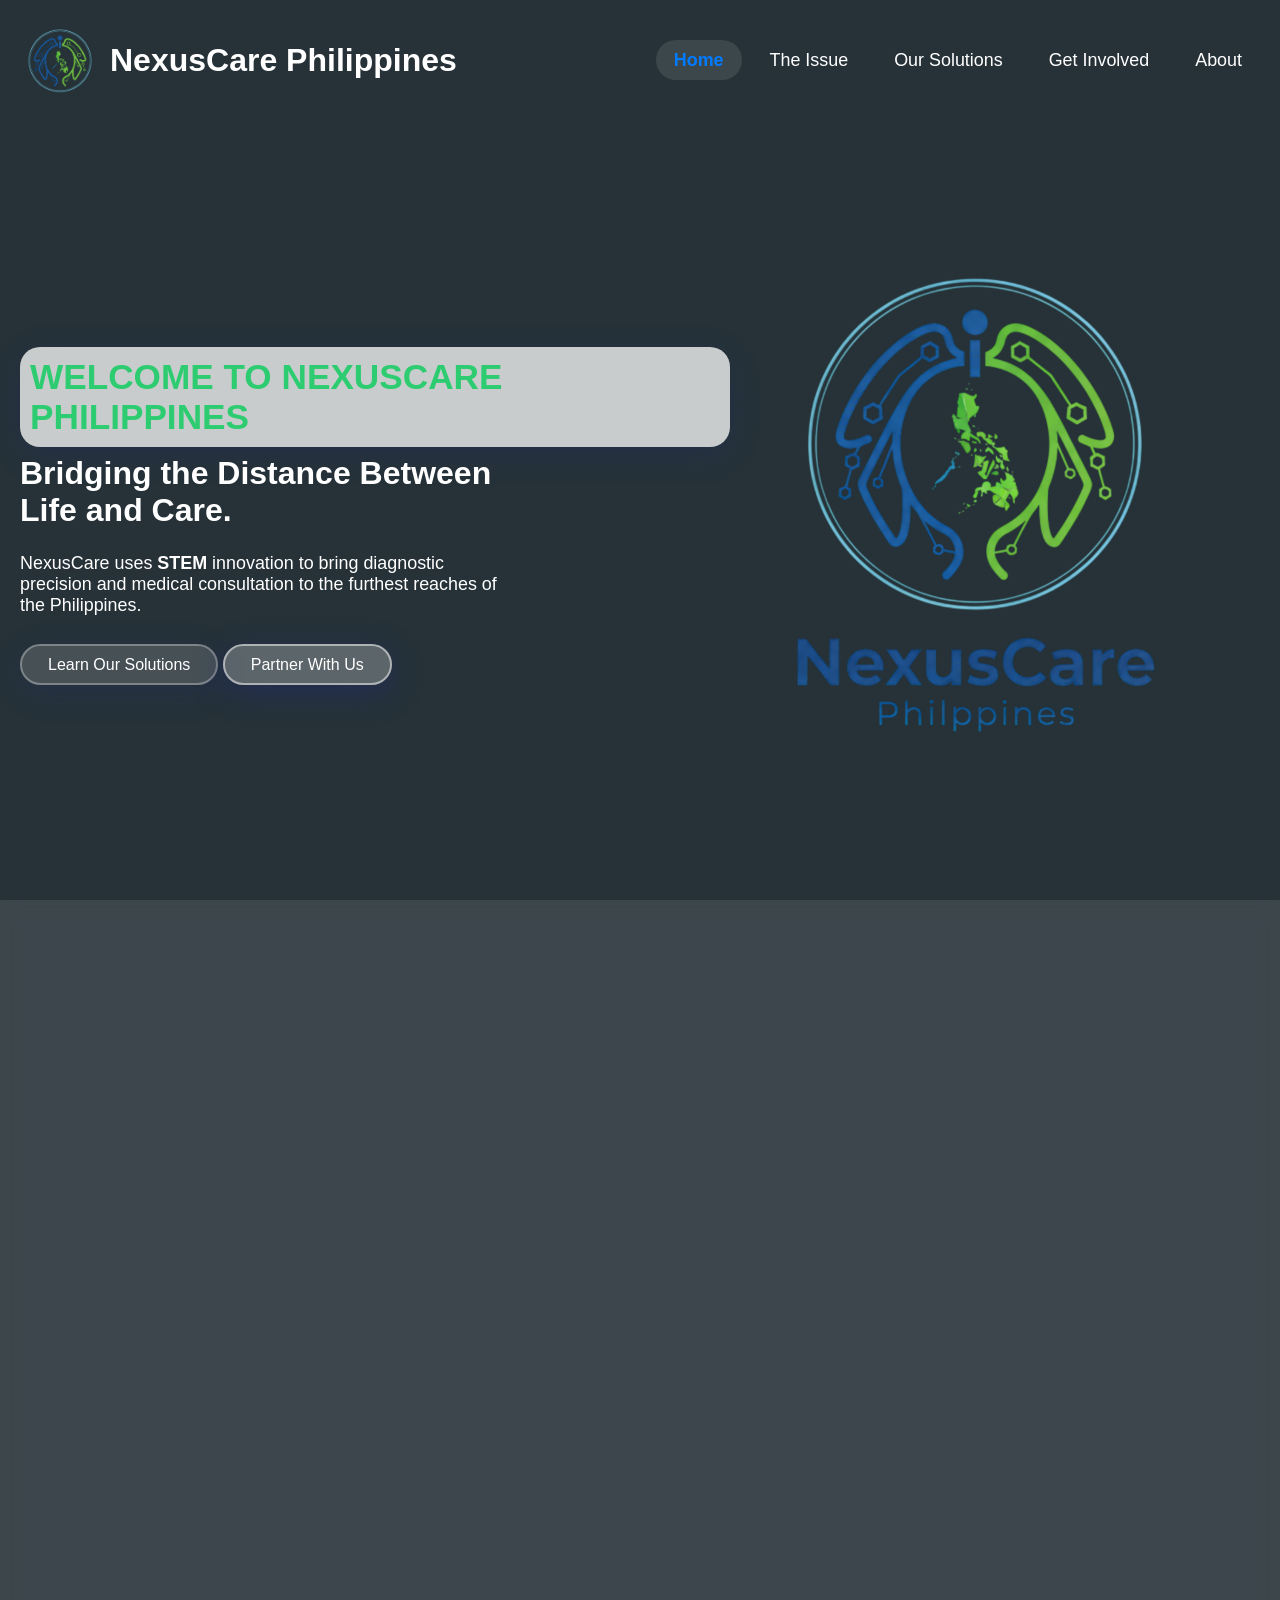
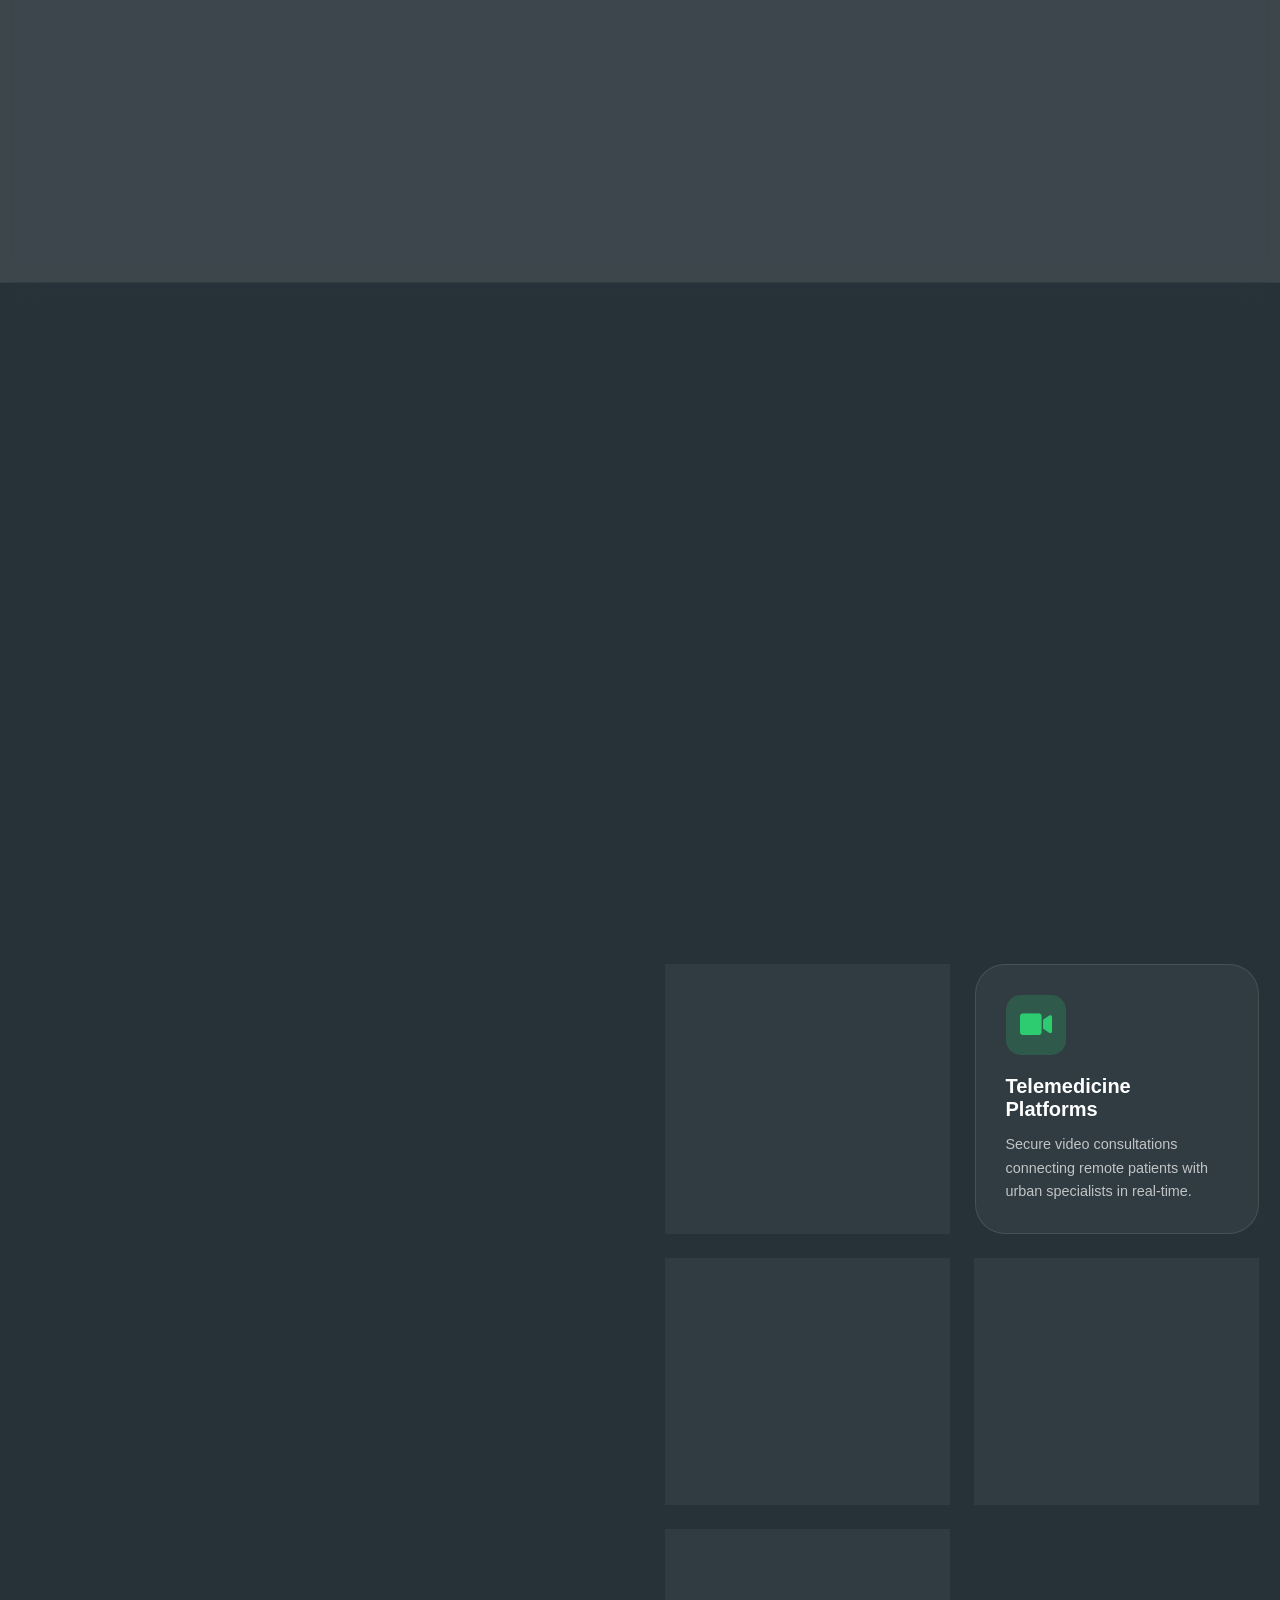
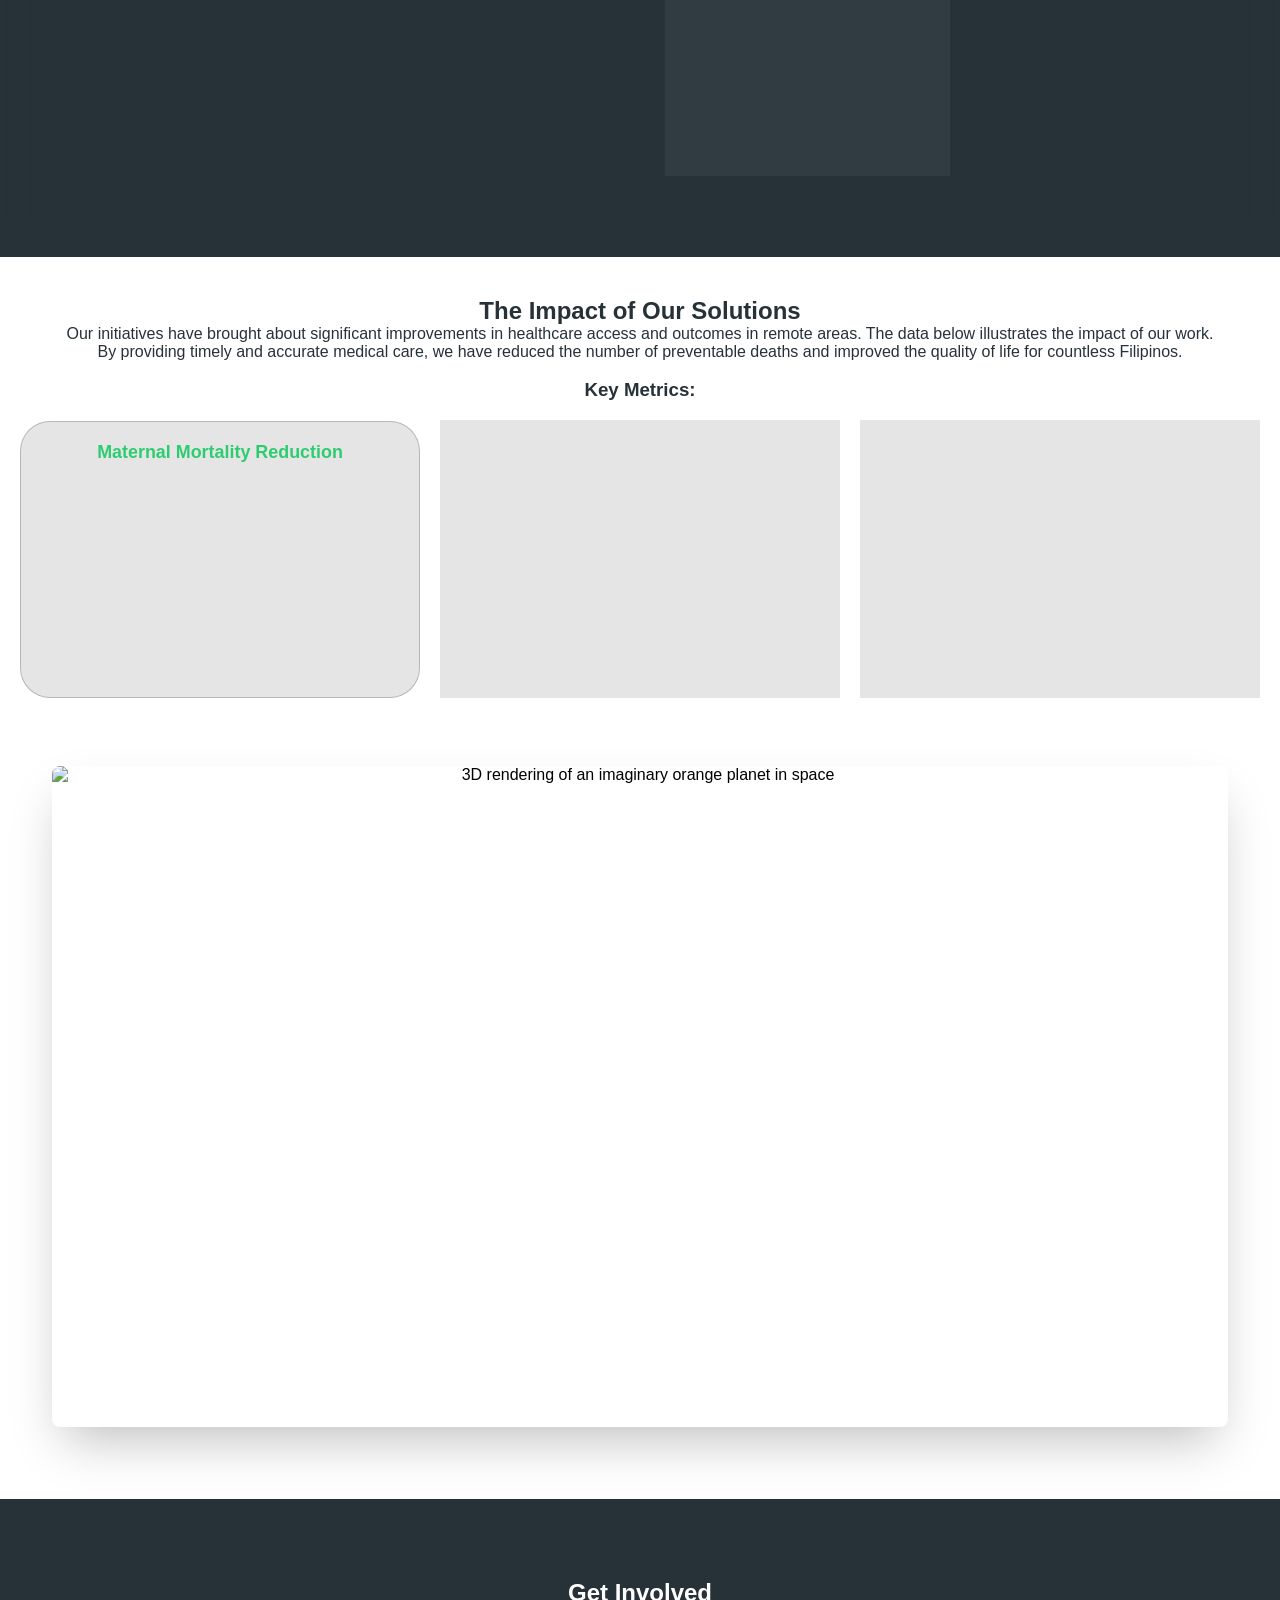
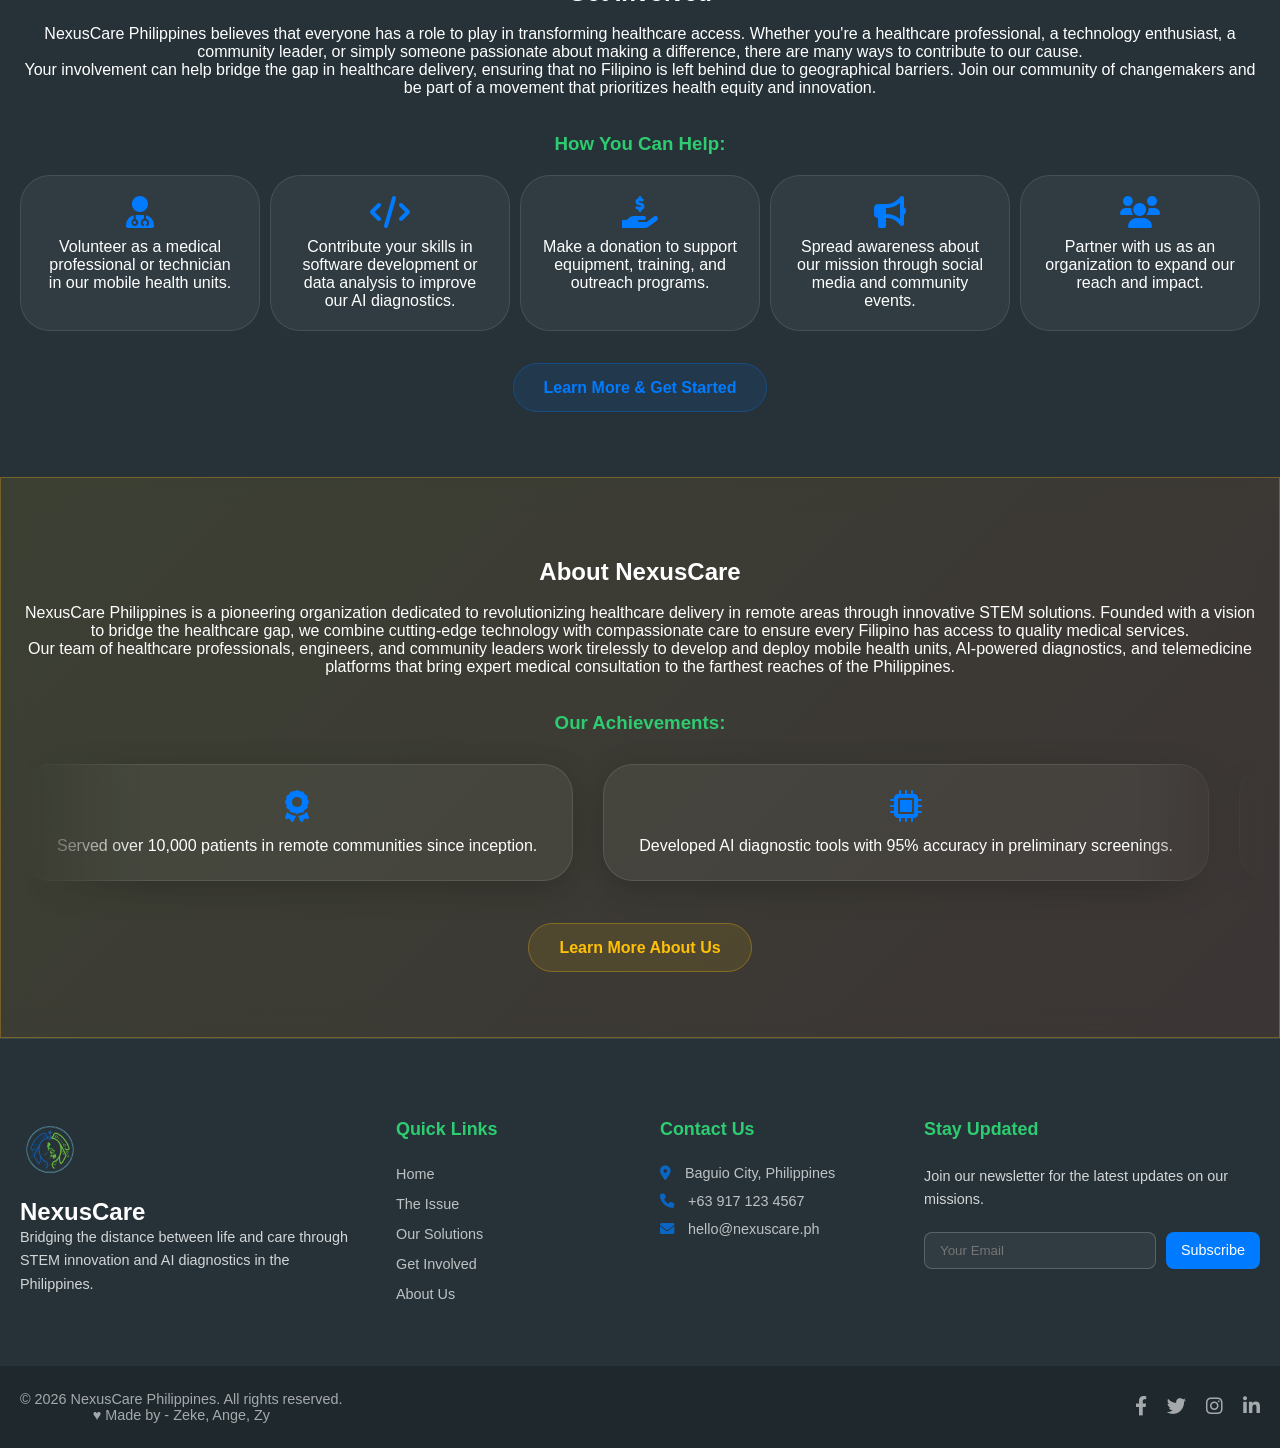
==== index.html @ c9cb6c97 "Initial commit with LFS for NexusCare" ====
<!DOCTYPE html>
<html>
    <head>
        <meta name="viewport" content="width=device-width, initial-scale=1.0">
        <title>NexusCare Philippines</title>
        <link rel="stylesheet" href="https://cdnjs.cloudflare.com/ajax/libs/font-awesome/6.0.0/css/all.min.css">
        <link rel="stylesheet" href="style.css">
        <link rel="shortcut icon" href="images/Logo Transparent.png" type="image/x-icon">
        <script src="https://cdn.jsdelivr.net/npm/chart.js"></script>
    </head>

    <body>
    <header>
        <nav class="navbar section-content">
            <a href="#" class="nav-logo">
                <img src="images/No Text Transparent.png" alt="NexusCare Logo" class="logo-img">
                <h2 class="logo-text">NexusCare Philippines</h2>
            </a>
            <ul class="nav-menu">
                <button id="menu-close-button" class="fas fa-times"></button>
                <li class="nav-item">
                    <a href="#" class="nav-link">Home</a>
                </li>
                <li class="nav-item">
                    <a href="#the-issue" class="nav-link">The Issue</a>
                </li>
                <li class="nav-item">
                    <a href="#our-solutions" class="nav-link">Our Solutions</a>
                </li>
                <li class="nav-item">
                    <a href="#get-involved" class="nav-link">Get Involved</a>
                </li>
                <li class="nav-item">
                    <a href="#about" class="nav-link">About</a>
                </li>
            </ul>
            <button id="menu-open-button" class="fas fa-bars"></button>
       </nav>
    </header>

    <main>
        <section class="hero-section">
            <!-- hero background video -->
            <video class="hero-video" autoplay muted loop playsinline>
                <source src="videos/Hero Video.mp4" type="video/mp4">
                <!-- fallback text -->
                Your browser does not support the video tag.
            </video>

            <div class="section-content">
                <div class="hero-details">
                    <h2 class="title">WELCOME TO NEXUSCARE PHILIPPINES</h2>
                    <h3 class="subtitle">Bridging the Distance Between Life and Care.</h3>
                    <p class="description">NexusCare uses <strong>STEM</strong> innovation to bring diagnostic precision and medical consultation to the furthest reaches of the Philippines.</p>

                    <div class="buttons">
                        <a href="#our-solutions" class="button learn-our-process">Learn Our Solutions</a>
                        <a href="#get-involved" class="button partner-with-us">Partner With Us</a>
                    </div>
                </div>
                <div class="hero-image-wrapper">
                    <img src="images/Logo Transparent.png" alt="Hero Image" class="hero-image">
            </div>
        </section>

<section id="the-issue" class="issue-section">
            <div class="section-content">
                <div class="issue-details">
                    <h2 class="section-title" id="the-issue">The Issue</h2>
                    <p class="section-description">
                        In the remote areas of the Philippines, access to quality healthcare remains a significant challenge. 
                        Millions of Filipinos in rural communities face barriers such as geographical isolation, limited medical infrastructure, 
                        and a shortage of healthcare professionals. This results in delayed diagnoses, untreated conditions, and preventable health crises.
                    </p>
                    <p class="section-description">
                        Traditional healthcare systems struggle to reach these underserved populations, leading to disparities in health outcomes 
                        and increased economic burdens on families. NexusCare Philippines is committed to bridging this gap through innovative 
                        STEM-driven solutions that bring diagnostic precision and medical consultation directly to those who need it most.
                    </p>
                    <p class="section-description">
                        By leveraging technology and fostering partnerships, we aim to create a more equitable healthcare landscape where every Filipino, 
                        regardless of their location, has access to the care they deserve. Join us in our mission to transform healthcare access in the Philippines.
                    </p>
                    <h3 class="primary-header">Key Statistics and Facts:</h3>
                    <br>
                    <ul class="styled-list">
                        <li>Approximately 50% of the Philippine population lives in rural areas, where healthcare facilities are scarce.</li>
                        <li>The Philippines has a doctor-to-population ratio of about 1:20,000 in rural regions, far below the World Health Organization's recommended 1:1,000.</li>
                        <li>Maternal mortality rate in remote areas is 2-3 times higher than in urban centers, with over 2,600 maternal deaths annually.</li>
                        <li>Only 40% of Filipinos in rural areas have access to basic health services, leading to higher rates of untreated diseases like tuberculosis and diabetes.</li>
                        <li>Economic impact: Healthcare-related expenses account for up to 10% of household income in low-income rural families.</li>
                    </ul>
                </div>
                <div class="issue-visual">
                    <img src="https://newsinfo.inquirer.net/files/2019/07/22medical-mission.jpg" alt="Healthcare Access Issue Illustration" class="issue-image">
                </div>
            </div>
        </section>

        <section id="our-solutions" class="solutions-section">
            <div class="section-content">
                <div class="solutions-details">
                    <h2 class="section-title">Our Solutions</h2>
                    <p class="section-description">
                        NexusCare Philippines leverages cutting-edge STEM technologies to deliver innovative healthcare solutions tailored to remote communities. 
                        Our approach combines artificial intelligence, telemedicine, and portable diagnostic tools to overcome geographical barriers and provide timely medical care.
                    </p>
                    <p class="section-description">
                        Through partnerships with local governments and healthcare providers, we deploy mobile health units equipped with advanced diagnostic equipment, 
                        enabling real-time consultations and treatments. Our AI-powered platforms analyze health data to predict and prevent diseases, ensuring proactive care.
                    </p>
                    <p class="section-description">
                        We are committed to training local healthcare workers and integrating sustainable technologies that empower communities to manage their health independently. 
                        Join us in revolutionizing healthcare delivery in the Philippines.
                    </p>
                    <br>
                    <h3 class="primary-header">Key Features:</h3>
                    <div class="solutions-grid">
                        <div class="solution-card">
                            <div class="icon-wrapper"><i class="fas fa-brain"></i></div>
                            <h4>AI-Driven Diagnostics</h4>
                            <p>Instant analysis of symptoms and medical images for accurate, data-backed diagnoses.</p>
                        </div>
                    
                        <div class="solution-card">
                            <div class="icon-wrapper"><i class="fas fa-video"></i></div>
                            <h4>Telemedicine Platforms</h4>
                            <p>Secure video consultations connecting remote patients with urban specialists in real-time.</p>
                        </div>
                    
                        <div class="solution-card">
                            <div class="icon-wrapper"><i class="fas fa-ambulance"></i></div>
                            <h4>Mobile Health Units</h4>
                            <p>Vans equipped with advanced tech providing on-site screenings in underserved regions.</p>
                        </div>
                    
                        <div class="solution-card">
                            <div class="icon-wrapper"><i class="fas fa-chart-line"></i></div>
                            <h4>Data Analytics</h4>
                            <p>Predictive tools used to monitor local health trends and allocate resources efficiently.</p>
                        </div>
                    
                        <div class="solution-card">
                            <div class="icon-wrapper"><i class="fas fa-users"></i></div>
                            <h4>Community Training</h4>
                            <p>Empowering local workers with the skills to manage healthcare technology independently.</p>
                        </div>
                    </div>
                </div>
                <div class="solutions-visual">
                    <div class="solutions-gallery">
                        <div class="gallery-item main-img">
                            <img src="https://apacmed.org/wp-content/uploads/2020/04/medical_devices-1.jpg" alt="Advanced Medical Tech">
                        </div>
                        <div class="gallery-item secondary-img">
                            <img src="https://www.maya.ph/hubfs/ConsultingOnline.jpg" alt="Mobile Health Unit">
                        </div>
                        <div class="gallery-item tertiary-img">
                            <img src="https://www.medtecheurope.org/wp-content/themes/ak-medtecheurope-2018/assets/img/heading-2-02.jpg" alt="Medical Consultation">
                        </div>
                    </div>
                </div>
            </div>
        </section>

        <section class="graph-ribbon">
            <div class="section-content">
                <div class="graph-details">
                    <h2 class="section-title">The Impact of Our Solutions</h2>
                    <p class="section-description">
                        Our initiatives have brought about significant improvements in healthcare access and outcomes in remote areas. 
                        The data below illustrates the impact of our work.
                    </p>
                    <p class="section-description">
                        By providing timely and accurate medical care, we have reduced the number of preventable deaths and improved the quality of life for countless Filipinos.
                    </p>
                    <br>
                    <h3 class="primary-header">Key Metrics:</h3>
                    <div class="chart-widgets">
                        <div class="chart-widget">
                            <h4>Maternal Mortality Reduction</h4>
                            <canvas id="mortalityChart" width="200" height="200"></canvas>
                        </div>
                        <div class="chart-widget">
                            <h4>Healthcare Access Improvement</h4>
                            <canvas id="accessChart" width="200" height="200"></canvas>
                        </div>
                        <div class="chart-widget">
                            <h4>Early Detection Increase</h4>
                            <canvas id="detectionChart" width="200" height="200"></canvas>
                        </div>
                    </div>
                </div>
                <br>
                <br>
<section class="container">
	<div class="slider-wrapper">
		<div class="slider">
			<img id="slide-1" src="https://www.unicef.org/philippines/sites/unicef.org.philippines/files/styles/media_large_image/public/01-Mobile%20Health-Limasawa-June%2015%202022-ACDimatatac-2.jpg.webp?itok=BKNCQIyA" alt="3D rendering of an imaginary orange planet in space" />
            <img id="slide-2" src="https://www.nationalnursesunited.org/sites/default/files/nnu/graphics/hero/10950923074_0f8945aa44_z.jpg" alt="3D rendering of an imaginary green planet in space" />
			<img id="slide-3" src="https://media.assettype.com/sunstar%2Fimport%2Fuploads%2Fimages%2F2021%2F04%2F26%2F282504.jpg?w=1024&auto=format%2Ccompress&fit=max" alt="3D rendering of an imaginary blue planet in space" />
		</div>
		<div class="slider-nav">
			<a href="#slide-1"></a>
			<a href="#slide-2"></a>
			<a href="#slide-3"></a>
		</div>
	</div>
</section>
            </div>
        </section>

        <section id="get-involved" class="get-involved-section">
            <div class="section-content">
                <h2 class="section-title" id="get-involved">Get Involved</h2>
                <br>
                <p class="section-description">
                    NexusCare Philippines believes that everyone has a role to play in transforming healthcare access. Whether you're a healthcare professional, 
                    a technology enthusiast, a community leader, or simply someone passionate about making a difference, there are many ways to contribute to our cause.
                </p>
                <p class="section-description">
                    Your involvement can help bridge the gap in healthcare delivery, ensuring that no Filipino is left behind due to geographical barriers. 
                    Join our community of changemakers and be part of a movement that prioritizes health equity and innovation.
                </p>
                <br><br>
                <h3 class="primary-header">How You Can Help:</h3>
                <ul class="styled-list">
                    <li><i class="fas fa-user-md"></i> Volunteer as a medical professional or technician in our mobile health units.</li>
                    <li><i class="fas fa-code"></i> Contribute your skills in software development or data analysis to improve our AI diagnostics.</li>
                    <li><i class="fas fa-hand-holding-usd"></i> Make a donation to support equipment, training, and outreach programs.</li>
                    <li><i class="fas fa-bullhorn"></i> Spread awareness about our mission through social media and community events.</li>
                    <li><i class="fas fa-users"></i> Partner with us as an organization to expand our reach and impact.</li>
                </ul>
                <br>
                <a href="get-involved.html" class="button cta-button" target="_blank">Learn More & Get Started</a>
            </div>
        </section>

        <section id="about" class="about-section">
            <div class="section-content">
                <h2 class="section-title">About NexusCare</h2>
                <br>
                <p class="section-description">
                    NexusCare Philippines is a pioneering organization dedicated to revolutionizing healthcare delivery in remote areas through innovative STEM solutions. 
                    Founded with a vision to bridge the healthcare gap, we combine cutting-edge technology with compassionate care to ensure every Filipino has access to quality medical services.
                </p>
                <p class="section-description">
                    Our team of healthcare professionals, engineers, and community leaders work tirelessly to develop and deploy mobile health units, AI-powered diagnostics, 
                    and telemedicine platforms that bring expert medical consultation to the farthest reaches of the Philippines.
                </p>
                <br>
                <br>
                <h3 class="primary-header">Our Achievements:</h3>
                <div class="achievements-carousel">
                    <ul class="styled-list">
                        <li><i class="fas fa-award"></i> Served over 10,000 patients in remote communities since inception.</li>
                        <li><i class="fas fa-microchip"></i> Developed AI diagnostic tools with 95% accuracy in preliminary screenings.</li>
                        <li><i class="fas fa-handshake"></i> Partnered with 50+ local governments and healthcare facilities.</li>
                        <li><i class="fas fa-users"></i> Trained 200+ community health workers in technology usage.</li>
                        <li><i class="fas fa-globe"></i> Expanded operations to 15 provinces across the Philippines.</li>
                    </ul>
                </div>
                <br>
                <a href="about.html" class="button about-cta" target="_blank">Learn More About Us</a>
            </div>
        </section>
        <footer class="footer">
    <div class="section-content">
        <div class="footer-container">
            <div class="footer-column brand-col">
                <a href="#" class="nav-logo">
                    <img src="images/No Text Transparent.png" alt="NexusCare Logo" class="logo-img">
                </a>
                <h2 class="logo-text">NexusCare</h2>
                <p class="footer-description">
                    Bridging the distance between life and care through STEM innovation and AI diagnostics in the Philippines.
                </p>
            </div>

            <div class="footer-column">
                <h4 class="footer-title">Quick Links</h4>
                <ul class="footer-links">
                    <li><a href="#">Home</a></li>
                    <li><a href="#the-issue">The Issue</a></li>
                    <li><a href="#our-solutions">Our Solutions</a></li>
                    <li><a href="#get-involved">Get Involved</a></li>
                    <li><a href="#about">About Us</a></li>
                </ul>
            </div>

            <div class="footer-column">
                <h4 class="footer-title">Contact Us</h4>
                <ul class="footer-contact">
                    <li><i class="fas fa-map-marker-alt"></i> Baguio City, Philippines</li>
                    <li><i class="fas fa-phone"></i> +63 917 123 4567</li>
                    <li><i class="fas fa-envelope"></i> hello@nexuscare.ph</li>
                </ul>
            </div>

            <div class="footer-column">
                <h4 class="footer-title">Stay Updated</h4>
                <p class="footer-description">Join our newsletter for the latest updates on our missions.</p>
                <form class="footer-form">
                    <input type="email" placeholder="Your Email" required>
                    <button type="submit" class="button">Subscribe</button>
                </form>
            </div>
        </div>
    </div>

    <div class="sub-footer">
        <div class="section-content sub-footer-content">
            <p>&copy; 2026 NexusCare Philippines. All rights reserved. <br> ♥ Made by - Zeke, Ange, Zy</p>
            <div class="social-links">
                <a href="#"><i class="fab fa-facebook-f"></i></a>
                <a href="#"><i class="fab fa-twitter"></i></a>
                <a href="#"><i class="fab fa-instagram"></i></a>
                <a href="#"><i class="fab fa-linkedin-in"></i></a>
            </div>
        </div>
    </div>
</footer>
    </main>

    <script src="script.js"></script>
    </body>
</html>
---- style.css ----
html {
    scroll-behavior: smooth;
}

*{
    margin: 0;
    padding: 0;
    box-sizing: border-box;
    font-family: 'Poppins', sans-serif;
}

html, body {
    background: var(--dark-color);
    min-height: 100vh;
    scroll-behavior: smooth;
}

@keyframes glassmorphism-gradient {
    0% {
        background-position: 0% 50%;
    }
    50% {
        background-position: 100% 50%;
    }
    100% {
        background-position: 0% 50%;
    }
}

:root {
    --white-color: #fff;
    --dark-color: #263238;
    --primary-color: #007BFF;
    --secondary-color: #2ECC71;
    --light-pink-color: #faf4f5;
    --medium-gray-color: #ccc;

    --font-size-s: 0.9rem;
    --font-size-n: 1rem;
    --font-size-m: 1.12rem;
    --font-size-l: 1.5rem;
    --font-size-xl: 2rem;
    --font-size-xxl: 2.2rem;

    --font-weight-normal: 400;
    --font-weight-medium: 500;
    --font-weight-semibold: 600;
    --font-weight-bold: 700;

    --border-radius-s: 8px;
    --border-radius-m: 30px;
    --border-radius-circle: 50%;

    --site-max-width: 1300px;
}

ul {
    list-style: none;
}

a {
    text-decoration: none;
}

button {
    cursor: pointer;
    border: none;
    background: none;
}

img {
    width: 100%;
}

.section-content {
    max-width: var(--site-max-width);
    margin: 0 auto;
    padding: 0 20px;
}

/*Navbar Styling*/
header {
    position: absolute;
    top: 0;
    left: 0;
    right: 0;
    width: 100%;
    z-index: 5;
    transition: all .6s ease;
}

header.sticky {
    position: fixed;
    background: rgba(255, 255, 255, 0.2);
    backdrop-filter: blur(20px);
    border-bottom: 1px solid rgba(255, 255, 255, 0.4);
    box-shadow: 0 8px 32px 0 rgba(31, 38, 135, 0.5);
}

header.hero-active.sticky {
    background: rgba(255, 255, 255, 0.1);
    backdrop-filter: blur(10px);
    border-bottom: 1px solid rgba(255, 255, 255, 0.2);
}

header.issue-active.sticky {
    background: rgba(255, 255, 255, 0.6);
    backdrop-filter: blur(15px);
    border-bottom: 1px solid rgba(255, 255, 255, 0.3);
}

header.graph-active.sticky {
    background: rgba(255, 255, 255, 0.6); /* Changed to white for better contrast */
    backdrop-filter: blur(20px);
    border-bottom: 1px solid rgba(255, 255, 255, 0.4);
}

header.solutions-active.sticky {
    background: rgba(255, 255, 255, 0.6);
    backdrop-filter: blur(18px);
    border-bottom: 1px solid rgba(255, 255, 255, 0.35);
}

header .navbar {
    display: flex;
    padding: 20px;
    align-items: center;
    justify-content: space-between;
}

.nav-link.active {
    color: var(--primary-color); /* Or your highlight color */
    font-weight: bold;
}

.navbar .nav-logo {
    display: flex;
    align-items: center;
    gap: 10px;
}

.navbar .nav-logo .logo-img {
    height: 80px;
    width: auto;
}

.navbar .nav-logo .logo-text {
    color: var(--white-color);
    font-size: var(--font-size-xl);
    font-weight: var(--font-weight-semibold);
}

.navbar .nav-menu {
    display: flex;
    gap: 10px;
}

.navbar .nav-menu .nav-link {
    padding: 10px 18px;
    color: var(--white-color);
    font-size: var(--font-size-m);
    border-radius: var(--border-radius-m);
    transition: 0.3s ease;
}

.navbar .nav-menu .nav-link:hover {
        color: var(--white-color);
        background: rgba(255, 255, 255, 0.25);
        border-color: rgba(255, 255, 255, 0.4);
        box-shadow: 0 8px 32px 0 rgba(31, 38, 135, 0.2);
}

.navbar :where(#menu-close-button, #menu-open-button) {
    display: none;
}

.hero-section {
    background: transparent;
    position: relative;
    min-height: 100vh;
    overflow: hidden;
}

/* background video styling */
.hero-section .hero-video {
    position: absolute;
    top: 0;
    left: 0;
    width: 100%;
    height: 100%;
    object-fit: cover;
    z-index: 1;
}

.hero-section .section-content {
    position: relative;
    z-index: 2;
    padding-top: 120px; /* space for navbar */
}

.hero-section .section-content {
    display: flex;
    align-items: center;
    min-height: 100vh;
    color: var(--white-color);
    justify-content: space-between;
}

.hero-section .hero-details .title {
    font-size: var(--font-size-xxl);
    color: var(--secondary-color);
    background: rgba(255, 255, 255, 0.75);
    border-color: rgba(255, 255, 255, 0.4);
    box-shadow: 0 8px 32px 0 rgba(31, 38, 135, 0.2);
    border-radius: 20px;
    padding: 10px;
    font-family: "Titan-One", sans-serif;
}

.hero-section .hero-details .subtitle {
    font-size: var(--font-size-xl);
    font-weight: var(--font-weight-semibold);
    margin-top: 8px;
    max-width: 70%;
}

.hero-section .hero-details .description {
    font-size: var(--font-size-m);
    margin: 24px 0 40px;
    max-width: 70%;
}

.hero-section .hero-details .button {
    padding: 10px 26px;
    border: 2px solid rgba(255, 255, 255, 0.3);
    background: rgba(255, 255, 255, 0.15);
    color: var(--white-color);
    font-weight: var(--font-weight-medium);
    border-radius: var(--border-radius-m);
    transition: 0.3s ease;
    backdrop-filter: blur(10px);
    box-shadow: 0 8px 32px 0 rgba(31, 38, 135, 0.2);
}

.hero-section .hero-details .button:hover,
.hero-section .hero-details .partner-with-us {
    background: rgba(255, 255, 255, 0.25);
    color: var(--white-color);
    border-color: rgba(255, 255, 255, 0.5);
    box-shadow: 0 8px 32px 0 rgba(31, 38, 135, 0.37);
}

.hero-section .hero-details .partner-with-us:hover{
    background: rgba(46, 204, 113, 0.3);
    color: var(--white-color);
    border-color: rgba(46, 204, 113, 0.5);
}

.hero-section .hero-image-wrapper {
    max-width: 500px;
    margin-right: 30px;
}

/* Issue Section Styling */
.issue-section {
    background: rgba(255, 255, 255, 0.1);
    backdrop-filter: blur(10px);
    border: 1px solid rgba(255, 255, 255, 0.2);
    padding: 80px 0;
    position: relative;
}

.issue-section .section-content {
    display: flex;
    align-items: center;
    justify-content: space-between;
    gap: 50px;
}

.issue-section .issue-details {
    flex: 1;
    color: var(--white-color);
}

.issue-section .section-title {
    font-size: var(--font-size-xxl);
    color: var(--secondary-color);
    margin-bottom: 20px;
    font-family: "Titan-One", sans-serif;
}

.issue-section .section-description {
    font-size: var(--font-size-m);
    line-height: 1.6;
    margin-bottom: 20px;
}

.issue-section .issue-visual {
    flex: 1;
    text-align: center;
}

.issue-section .issue-image {
    max-width: 100%;
    height: auto;
    border-radius: var(--border-radius-m);
    box-shadow: 0 8px 32px 0 rgba(31, 38, 135, 0.2);
}

.primary-header {
    color: var(--secondary-color); /* Assuming --primary-color is defined; replace with actual color if not */
}

.styled-list {
    list-style-type: none; /* Remove default bullets */
    padding-left: 0;
}

.styled-list li {
    margin-bottom: 10px; /* Adds spacing between items */
    display: flex;
    align-items: center;
}

.get-involved-section .styled-list {
    list-style: none;
    padding: 0;
    margin: 20px 0;
    display: grid;
    grid-template-columns: repeat(auto-fit, minmax(180px, 1fr));
    gap: 10px;
    justify-items: center;
}

.get-involved-section .styled-list li {
    display: flex;
    flex-direction: column;
    align-items: center;
    text-align: center;
    background: rgba(255, 255, 255, 0.05);
    backdrop-filter: blur(5px);
    border: 1px solid rgba(255, 255, 255, 0.1);
    border-radius: var(--border-radius-m);
    padding: 20px;
    width: 100%;
    max-width: 250px;
}

.get-involved-section .styled-list li i {
    font-size: 2rem;
    color: var(--primary-color);
    margin-bottom: 10px;
}

.graph-ribbon {
    background: white;
    padding: 40px 0;
    text-align: center;
}

.graph-ribbon .section-title {
    color: var(--dark-color);
}

.graph-ribbon .section-description {
    color: var(--dark-color);
}

.graph-ribbon .primary-header {
    color: var(--dark-color);
}

.ribbon-title {
    font-size: 2rem;
    margin-bottom: 20px;
    color: var(--primary-color);
}

.graph-container {
    max-width: 800px;
    margin: 0 auto;
}

/* Solutions Section Styling */
.solutions-section {
    background: linear-gradient(135deg, rgba(46, 204, 113, 0.1), rgba(0, 123, 255, 0.1)); /* Gradient background for variety */
    backdrop-filter: blur(15px);
    border: 1px solid rgba(46, 204, 113, 0.3);
    padding: 80px 0;
    position: relative;
}

.solutions-section .section-content {
    display: flex;
    align-items: center;
    justify-content: space-between;
    gap: 50px;
    flex-direction: row-reverse; /* Reverse layout: image on left, text on right */
}

.solutions-section .solutions-details {
    flex: 1;
    color: var(--white-color);
}

.solutions-section .section-title {
    font-size: var(--font-size-xxl);
    color: var(--secondary-color); /* Keep or change to var(--primary-color) for variety */
    margin-bottom: 20px;
    font-family: "Titan-One", sans-serif;
    text-align: left; /* Ensure left alignment */
}

.solutions-section .section-description {
    font-size: var(--font-size-m);
    line-height: 1.6;
    margin-bottom: 20px;
}

.solutions-section .solutions-visual {
    flex: 1;
    text-align: center;
}

.solutions-section .solutions-image {
    max-width: 100%;
    height: auto;
    border-radius: var(--border-radius-m);
    box-shadow: 0 8px 32px 0 rgba(46, 204, 113, 0.3); /* Green shadow for variety */
    transition: transform 0.3s ease; /* Add hover effect */
}

.solutions-section .solutions-image:hover {
    transform: scale(1.05);
}

.primary-header {
    color: var(--secondary-color); /* Make header green for solutions */
}

@media screen and (max-width: 768px) {
    :root {
        --font-size-m: 1rem;
        --font-size-l: 1.3rem;
        --font-size-xl: 1.5rem;
        --font-size-xxl: 1.8rem;
    }

    /* overlay covering entire screen when mobile menu is open */
    body.show-mobile-menu::before {
        content: "";
        position: fixed;
        inset: 0;
        backdrop-filter: blur(10px);
        background: rgba(0, 0, 0, 0.3);
        z-index: 4; /* behind menu (z-index 5) but above rest of content */
    }

    .navbar :where(#menu-close-button, #menu-open-button) {
        font-size: var(--font-size-l);
        display: block;
    }

    .navbar #menu-close-button {
        position: absolute;
        right: 30px;
        top: 30px;
    }

    .navbar #menu-open-button {
        color: var(--white-color);
    }

    .navbar .nav-menu {
        display: block;
        position: fixed;
        left: -300px;
        top: 0;
        width: 300px;
        height: 100vh;
        display: flex;
        flex-direction: column;
        align-items: center;
        padding-top: 100px;
        background: rgba(255, 255, 255, 0.15);
        backdrop-filter: blur(10px);
        border-right: 1px solid rgba(255, 255, 255, 0.2);
        transition: left 0.2s ease;
        z-index: 5;
        overflow-y: auto;
    }

    body.show-mobile-menu .navbar .nav-menu {
        left: 0;
    }

    .navbar .nav-menu .nav-link {
        color: var(--white-color);
        display: block;
        margin-top: 17px;
        font-size: var(--font-size-l);
        padding: 10px 18px;
        border-radius: var(--border-radius-m);
        transition: 0.3s ease;
        background: rgba(255, 255, 255, 0.1);
        border: 1px solid rgba(255, 255, 255, 0.2);
    }

    .navbar .nav-menu .nav-link:hover {
        background: rgba(255, 255, 255, 0.25);
        border-color: rgba(255, 255, 255, 0.4);
    }

    .hero-section .section-content {
        gap: 50px;
        text-align: center;
        padding: 100px 20px 20px;
        flex-direction: column-reverse;
        justify-content: center;
    }

    .hero-section .hero-details :is(.subtitle, .description) {
        max-width: 100%;
    }

    .hero-section .hero-details .buttons {
        display: flex;
        gap: 20px;
        justify-content: center;
    }

    .hero-section .hero-image-wrapper {
        margin-right: 0;
        max-width: 270px;
    }

    .issue-section .section-content {
        flex-direction: column;
        text-align: center;
        gap: 30px;
    }

    .issue-section .issue-visual {
        order: -1;
    }

    .solutions-section .section-content {
        flex-direction: column;
        text-align: center;
        gap: 30px;
    }

    .solutions-section .solutions-visual {
        order: -1; /* Image on top */
    }

    .slider-wrapper {
    	margin: 0 auto;
    }

    .slider {
        aspect-ratio: 9 / 16; /* More height than width on small screens */
    }

    .solutions-section .section-title {
        text-align: center;
    }
}

.carousel {
    position: relative;
    width: 100%;
    overflow: hidden;
    border-radius: var(--border-radius-m);
    box-shadow: 0 8px 32px 0 rgba(31, 38, 135, 0.2);
}

.carousel-inner {
    display: flex;
    transition: transform 0.5s ease;
    width: 300%;
}

.carousel-item {
    min-width: 100%;
    flex-shrink: 0;
}

.carousel-image {
    width: 100%;
    height: 400px;
    object-fit: cover;
    border-radius: var(--border-radius-m);
}

.carousel-control {
    position: absolute;
    top: 50%;
    transform: translateY(-50%);
    background: rgba(0, 0, 0, 0.5);
    color: white;
    border: none;
    padding: 10px;
    cursor: pointer;
    font-size: 18px;
    border-radius: 50%;
}

.carousel-control.prev {
    left: 10px;
}

.carousel-control.next {
    right: 10px;
}

.carousel-control:hover {
    background: rgba(0, 0, 0, 0.8);
}

.chart-widgets {
    display: grid;
    grid-template-columns: repeat(auto-fit, minmax(250px, 1fr));
    gap: 20px;
    margin-top: 20px;
}

.chart-widget {
    background: rgba(0, 0, 0, 0.1);
    backdrop-filter: blur(10px);
    border: 1px solid rgba(0, 0, 0, 0.2);
    border-radius: var(--border-radius-m);
    padding: 20px;
    text-align: center;
    color: var(--white-color);
}

.chart-widget h4 {
    font-size: var(--font-size-m);
    margin-bottom: 10px;
    color: var(--secondary-color);
}

.chart-widget canvas {
    max-width: 100%;
    height: 200px; /* Set a fixed height for Chart.js */
}

.container {
	padding: 2rem;
}

.slider-wrapper {
	position: relative;
	max-width: 100rem;
	margin: 0 auto;
}

.slider {
	display: flex;
	aspect-ratio: 16 / 9;
	overflow-x: auto;
	scroll-snap-type: x mandatory;
	scroll-behavior: smooth;
	box-shadow: 0 1.5rem 3rem -0.75rem hsla(0, 0%, 0%, 0.25);
	border-radius: 0.5rem;
	-ms-overflow-style: none; /* Hide scrollbar IE and Edge */
	scrollbar-width: none; /* Hide scrollbar Firefox */
}

/* Hide scrollbar for Chrome, Safari and Opera */
.slider::-webkit-scrollbar {
	display: none;
}

.slider img {
	flex: 1 0 100%;
	scroll-snap-align: start;
	object-fit: cover;
}

.slider-nav {
	display: flex;
	column-gap: 1rem;
	position: absolute;
	bottom: 1.25rem;
	left: 50%;
	transform: translateX(-50%);
	z-index: 1;
}

.slider-nav a {
	width: 0.5rem;
	height: 0.5rem;
	border-radius: 50%;
	background-color: #fff;
	opacity: 0.75;
	transition: opacity ease 250ms;
}

.slider-nav a:hover {
	opacity: 1;
}
/* Get Involved Section Styling */
.get-involved-section {
    background: var(--dark-color);
    padding: 80px 0;
    text-align: center;
}

.get-involved-section .section-content {
    color: var(--white-color);
}

.cta-button {
    background: rgba(0, 123, 255, 0.1);
    backdrop-filter: blur(10px);
    border: 1px solid rgba(0, 123, 255, 0.3);
    color: var(--primary-color);
    padding: 15px 30px;
    border-radius: var(--border-radius-m);
    text-decoration: none;
    font-weight: var(--font-weight-semibold);
    transition: background 0.3s ease;
}

.cta-button:hover {
    background: rgba(0, 123, 255, 0.2);
}

/* Involvement Section Styling */
.involvement-section {
    background: var(--dark-color);
    padding: 80px 0;
}

.involvement-options {
    display: grid;
    grid-template-columns: repeat(auto-fit, minmax(250px, 1fr));
    gap: 30px;
    margin-top: 40px;
}

.option {
    background: rgba(255, 255, 255, 0.1);
    backdrop-filter: blur(10px);
    border: 1px solid rgba(255, 255, 255, 0.2);
    border-radius: var(--border-radius-m);
    padding: 30px;
    text-align: center;
    color: var(--white-color);
}

.option i {
    font-size: 3rem;
    color: var(--primary-color);
    margin-bottom: 20px;
}

.option h3 {
    font-size: var(--font-size-l);
    margin-bottom: 15px;
}

.option p {
    margin-bottom: 20px;
}

.option .button {
    background: var(--primary-color);
    color: var(--white-color);
    padding: 10px 20px;
    border-radius: var(--border-radius-m);
    text-decoration: none;
    font-weight: var(--font-weight-medium);
    transition: background 0.3s ease;
}

.option .button:hover {
    background: var(--secondary-color);
}

/* About Section Styling */
.about-section {
    background: linear-gradient(135deg, rgba(255, 193, 7, 0.1), rgba(255, 87, 34, 0.1));
    backdrop-filter: blur(15px);
    border: 1px solid rgba(255, 193, 7, 0.3);
    padding: 80px 0;
    text-align: center;
}

.about-section .section-content {
    color: var(--white-color);
}

.about-cta {
    background: rgba(255, 193, 7, 0.1);
    backdrop-filter: blur(10px);
    border: 1px solid rgba(255, 193, 7, 0.3);
    color: #ffc107;
    padding: 15px 30px;
    border-radius: var(--border-radius-m);
    text-decoration: none;
    font-weight: var(--font-weight-semibold);
    transition: background 0.3s ease;
}

.about-cta:hover {
    background: rgba(255, 193, 7, 0.2);
}

/* About Section List Styling */
/* Container fix */
.achievements-carousel {
    width: 100%;
    overflow: hidden;
    position: relative;
    display: flex;
    /* Optional: creates a fade-out effect on the sides so cards don't just 'cut off' */
    mask-image: linear-gradient(to right, transparent, black 10%, black 90%, transparent);
    -webkit-mask-image: linear-gradient(to right, transparent, black 10%, black 90%, transparent);
}

.achievements-carousel .styled-list {
    display: flex;
    flex-direction: row;
    gap: 30px; /* Space between the glass cards */
    padding: 30px 0;
    white-space: nowrap;
    width: max-content;
    animation: scroll-infinite 25s linear infinite;
}

/* Glassmorphism for the cards */
.achievements-carousel .styled-list li {
    flex: 0 0 auto;
    display: flex;
    flex-direction: column;
    align-items: center;
    text-align: center;
    
    /* The Glass Effect */
    background: rgba(255, 255, 255, 0.05); 
    backdrop-filter: blur(10px);
    -webkit-backdrop-filter: blur(10px);
    border: 1px solid rgba(255, 255, 255, 0.1);
    
    border-radius: var(--border-radius-m);
    padding: 25px 35px;
    min-width: 250px; /* Gives cards a consistent size */
    box-shadow: 0 8px 32px 0 rgba(0, 0, 0, 0.2);
}

.achievements-carousel .styled-list li i {
    font-size: 2rem;
    color: var(--primary-color);
    margin-bottom: 15px;
}

@keyframes scroll-infinite {
    0% { transform: translateX(0); }
    100% { transform: translateX(-50%); }
}

/* Mission Section Styling */
.mission-section {
    background: var(--dark-color);
}

.mission-values {
    display: grid;
    grid-template-columns: repeat(auto-fit, minmax(250px, 1fr));
    gap: 30px;
    margin-top: 40px;
}

.value {
    background: rgba(255, 255, 255, 0.05);
    backdrop-filter: blur(5px);
    border: 1px solid rgba(255, 255, 255, 0.1);
    border-radius: var(--border-radius-m);
    padding: 30px;
    text-align: center;
    color: var(--white-color);
}

.value i {
    font-size: 3rem;
    color: var(--primary-color);
    margin-bottom: 20px;
}

.value h3 {
    font-size: var(--font-size-l);
    margin-bottom: 15px;
}

.value p {
    margin-bottom: 0;
}

/* Team Section Styling */
.team-section {
    background: linear-gradient(135deg, rgba(46, 204, 113, 0.1), rgba(0, 123, 255, 0.1));
    backdrop-filter: blur(15px);
    border: 1px solid rgba(46, 204, 113, 0.3);
    padding: 80px 0;
}

.team-members {
    display: grid;
    grid-template-columns: repeat(auto-fit, minmax(200px, 1fr));
    gap: 30px;
    margin-top: 40px;
}

.team-member {
    background: rgba(255, 255, 255, 0.1);
    backdrop-filter: blur(10px);
    border: 1px solid rgba(255, 255, 255, 0.2);
    border-radius: var(--border-radius-m);
    padding: 20px;
    text-align: center;
    color: var(--white-color);
}

.member-photo {
    width: 100px;
    height: 100px;
    margin-bottom: 15px;
    object-fit: cover;
}

.team-member h4 {
    font-size: var(--font-size-m);
    margin-bottom: 5px;
}

.team-member p {
    font-size: var(--font-size-s);
    color: var(--secondary-color);
}

.team-section .section-content .section-title {
    font-size: var(--font-size-xxl);
    color: var(--secondary-color);
    margin-bottom: 20px;
    font-family: "Titan-One", sans-serif;
    text-align: center;
}

/* Footer Styling */
.footer {
    background: var(--dark-color);
    padding-top: 80px;
    border-top: 1px solid rgba(255, 255, 255, 0.1);
}

.footer-container {
    display: grid;
    grid-template-columns: 1.5fr 1fr 1fr 1.5fr;
    gap: 40px;
    margin-bottom: 50px;
}

.footer-column .logo-img {
    height: 60px;
    width: auto;
    margin-bottom: 15px;
}

.footer-title {
    color: var(--secondary-color);
    font-size: var(--font-size-m);
    font-weight: var(--font-weight-bold);
    margin-bottom: 25px;
}

.footer-description {
    color: var(--white-color);
    opacity: 0.8;
    font-size: var(--font-size-s);
    line-height: 1.6;
}

.footer-links li, .footer-contact li {
    margin-bottom: 12px;
}

.footer-links a, .footer-contact li {
    color: var(--white-color);
    opacity: 0.7;
    transition: 0.3s ease;
    font-size: var(--font-size-s);
}

.footer-links a:hover {
    opacity: 1;
    color: var(--primary-color);
    padding-left: 5px;
}

.footer-contact i {
    color: var(--primary-color);
    margin-right: 10px;
}

.footer-form {
    display: flex;
    margin-top: 20px;
    gap: 10px;
}

.footer-form input {
    flex: 1;
    padding: 10px 15px;
    border-radius: var(--border-radius-s);
    border: 1px solid rgba(255, 255, 255, 0.2);
    background: rgba(255, 255, 255, 0.05);
    color: white;
    outline: none;
}

.footer-form .button {
    padding: 10px 15px;
    font-size: var(--font-size-s);
    background: var(--primary-color);
    border-radius: var(--border-radius-s);
    color: white;
}

.footer .logo-text {
    color: var(--white-color);
    font-size: var(--font-size-l);
    font-weight: var(--font-weight-semibold);
}

/* Sub Footer Styling */
.sub-footer {
    padding: 25px 0;
    border-top: 1px solid rgba(255, 255, 255, 0.05);
    background: rgba(0, 0, 0, 0.2);
}

.sub-footer-content {
    display: flex;
    justify-content: space-between;
    text-align: center;
    align-items: center;
    color: var(--white-color);
    opacity: 0.6;
    font-size: var(--font-size-s);
}

.social-links {
    display: flex;
    gap: 20px;
}

.social-links a {
    color: var(--white-color);
    font-size: 1.2rem;
    transition: 0.3s ease;
}

.social-links a:hover {
    color: var(--secondary-color);
    transform: translateY(-3px);
}

/* Responsive Footer */
@media screen and (max-width: 992px) {
    .footer-container {
        grid-template-columns: repeat(2, 1fr);
    }
}

@media screen and (max-width: 600px) {
    .footer-container {
        grid-template-columns: 1fr;
        text-align: center;
    }

    .footer-form {
        flex-direction: column;
    }

    .sub-footer-content {
        flex-direction: column;
        gap: 20px;
    }

    .brand-col .nav-logo {
        justify-content: center;
    }
}

/* Solutions Grid Layout */
.solutions-grid {
    display: grid;
    grid-template-columns: repeat(auto-fit, minmax(280px, 1fr));
    gap: 25px;
    margin-top: 40px;
}

/* Glassmorphism Card Design */
.solution-card {
    background: rgba(255, 255, 255, 0.05);
    backdrop-filter: blur(12px);
    -webkit-backdrop-filter: blur(12px);
    border: 1px solid rgba(255, 255, 255, 0.1);
    border-radius: var(--border-radius-m);
    padding: 30px;
    transition: all 0.4s cubic-bezier(0.175, 0.885, 0.32, 1.275);
    display: flex;
    flex-direction: column;
    align-items: flex-start;
    text-align: left;
}

.solution-card:hover {
    transform: translateY(-10px);
    background: rgba(255, 255, 255, 0.1);
    border-color: var(--secondary-color);
    box-shadow: 0 15px 35px rgba(0, 0, 0, 0.3);
}

/* Icon & Typography */
.icon-wrapper {
    width: 60px;
    height: 60px;
    background: rgba(46, 204, 113, 0.2); /* Using your secondary color */
    border-radius: 15px;
    display: flex;
    align-items: center;
    justify-content: center;
    margin-bottom: 20px;
}

.icon-wrapper i {
    font-size: 1.8rem;
    color: var(--secondary-color);
}

.solution-card h4 {
    color: var(--white-color);
    font-size: 1.25rem;
    margin-bottom: 12px;
    font-weight: var(--font-weight-semibold);
}

.solution-card p {
    color: rgba(255, 255, 255, 0.7);
    font-size: var(--font-size-s);
    line-height: 1.6;
}

/* Responsive adjustments */
@media screen and (max-width: 768px) {
    .solution-card {
        align-items: center;
        text-align: center;
    }
}

/* About Page Specifics */
.text-center { text-align: center; }

.about-hero .title {
    background: rgba(46, 204, 113, 0.2) !important;
    border: 1px solid rgba(46, 204, 113, 0.4);
    color: var(--white-color);
}

/* Team Member Modern Cards */
.team-members {
    display: grid;
    grid-template-columns: repeat(auto-fit, minmax(250px, 1fr));
    gap: 30px;
    margin-top: 50px;
}

.team-member-card {
    background: rgba(255, 255, 255, 0.05);
    backdrop-filter: blur(10px);
    border: 1px solid rgba(255, 255, 255, 0.1);
    border-radius: var(--border-radius-m);
    overflow: hidden;
    transition: 0.3s ease;
}

.team-member-card:hover {
    transform: translateY(-10px);
    border-color: var(--primary-color);
}

.member-img-container {
    width: 100%;
    height: 300px;
    overflow: hidden;
}

.member-img-container img {
    width: 100%;
    height: 100%;
    object-fit: cover;
    transition: 0.5s ease;
}

.team-member-card:hover .member-img-container img {
    transform: scale(1.1);
}

.member-info {
    padding: 20px;
    text-align: center;
}

.member-info h4 {
    color: var(--white-color);
    font-size: 1.2rem;
    margin-bottom: 5px;
}

.member-info p {
    color: var(--secondary-color);
    font-size: 0.9rem;
    margin-bottom: 15px;
}

.member-socials a {
    color: var(--white-color);
    opacity: 0.6;
    transition: 0.3s;
}

.member-socials a:hover {
    opacity: 1;
    color: var(--primary-color);
}

/* VMO Section Styling */
.vmo-section {
    background: linear-gradient(180deg, rgba(38, 50, 56, 1) 0%, rgba(0, 123, 255, 0.05) 100%);
}

.vmo-item {
    display: flex;
    align-items: center;
    gap: 30px;
    background: rgba(255, 255, 255, 0.03);
    backdrop-filter: blur(15px);
    border: 1px solid rgba(255, 255, 255, 0.1);
    border-radius: var(--border-radius-m);
    padding: 40px;
    margin-bottom: 30px;
    transition: 0.3s ease;
}

.vmo-item:hover {
    border-color: var(--secondary-color);
    background: rgba(255, 255, 255, 0.07);
}

.vmo-icon {
    font-size: 3rem;
    color: var(--secondary-color);
    min-width: 80px;
    text-align: center;
}

.vmo-text h4 {
    font-size: var(--font-size-l);
    color: var(--white-color);
    margin-bottom: 10px;
    text-transform: uppercase;
    letter-spacing: 2px;
}

.vmo-text p {
    color: rgba(255, 255, 255, 0.8);
    font-size: var(--font-size-m);
    line-height: 1.6;
}

.obj-title {
    text-align: center;
    color: var(--white-color);
    margin: 60px 0 30px;
    font-size: var(--font-size-xl);
}

/* Responsive VMO */
@media screen and (max-width: 768px) {
    .vmo-item {
        flex-direction: column;
        text-align: center;
        padding: 30px;
    }
}

/* Member Contact Styling */
.member-contact {
    display: flex;
    flex-direction: column;
    gap: 8px;
    margin-bottom: 20px;
    padding-top: 15px;
    border-top: 1px solid rgba(255, 255, 255, 0.1);
}

.member-contact a {
    color: rgba(255, 255, 255, 0.7);
    font-size: 0.85rem;
    text-decoration: none;
    transition: 0.3s ease;
    display: flex;
    align-items: center;
    justify-content: center;
    gap: 10px;
}

.member-contact a i {
    color: var(--secondary-color);
    font-size: 0.9rem;
}

.member-contact a:hover {
    color: var(--white-color);
}

/* Ensure social links are spaced from the contact info */
.member-socials {
    display: flex;
    justify-content: center;
    gap: 15px;
}

/* Standard active link styling */
.nav-link.active {
    color: var(--primary-color) !important;
    font-weight: var(--font-weight-bold);
    background: rgba(255, 255, 255, 0.1); /* Optional: subtle background for better visibility */
}

/* Ensure the sticky header also shows the active link clearly */
header.sticky .nav-link.active {
    color: var(--primary-color) !important;
}

/* Styling for Get Involved specific buttons */
.involvement-section .cta-button {
    margin-top: auto; /* Pushes button to bottom of the card */
    width: 100%;
    text-align: center;
    background: rgba(0, 123, 255, 0.1);
    border: 1px solid var(--primary-color);
    color: var(--white-color);
}

.involvement-section .cta-button:hover {
    background: var(--primary-color);
    box-shadow: 0 8px 32px 0 rgba(0, 123, 255, 0.3);
}

/* Ensure the text is centered on the involvement grid header */
.text-center {
    text-align: center;
    margin-bottom: 40px;
}

.involvement-section .section-title {
    font-size: var(--font-size-xxl);
    color: var(--secondary-color);
    font-family: "Titan-One", sans-serif;
}

/* Partnership Button Styling */
.partnership-cta {
    margin-top: 30px;
}

.partner-btn {
    display: inline-flex;
    align-items: center;
    gap: 12px;
    padding: 15px 35px;
    background: rgba(46, 204, 113, 0.15); /* Tint of your secondary color */
    backdrop-filter: blur(10px);
    -webkit-backdrop-filter: blur(10px);
    border: 1px solid rgba(46, 204, 113, 0.4);
    color: var(--white-color);
    font-weight: var(--font-weight-semibold);
    text-transform: uppercase;
    letter-spacing: 1px;
    border-radius: var(--border-radius-m);
    transition: all 0.4s ease;
    text-decoration: none;
}

.partner-btn i {
    font-size: 1.2rem;
    color: var(--secondary-color);
}

.partner-btn:hover {
    background: rgba(46, 204, 113, 0.25);
    border-color: var(--secondary-color);
    transform: scale(1.05);
    box-shadow: 0 0 20px rgba(46, 204, 113, 0.3);
    color: var(--white-color);
}

/* Ensure it centers on mobile */
@media screen and (max-width: 768px) {
    .partnership-cta {
        display: flex;
        justify-content: center;
    }
}

.member-ezekiel {
    object-position: center 1%; 
}

.member-angelica {
    object-position: center 42%;
}
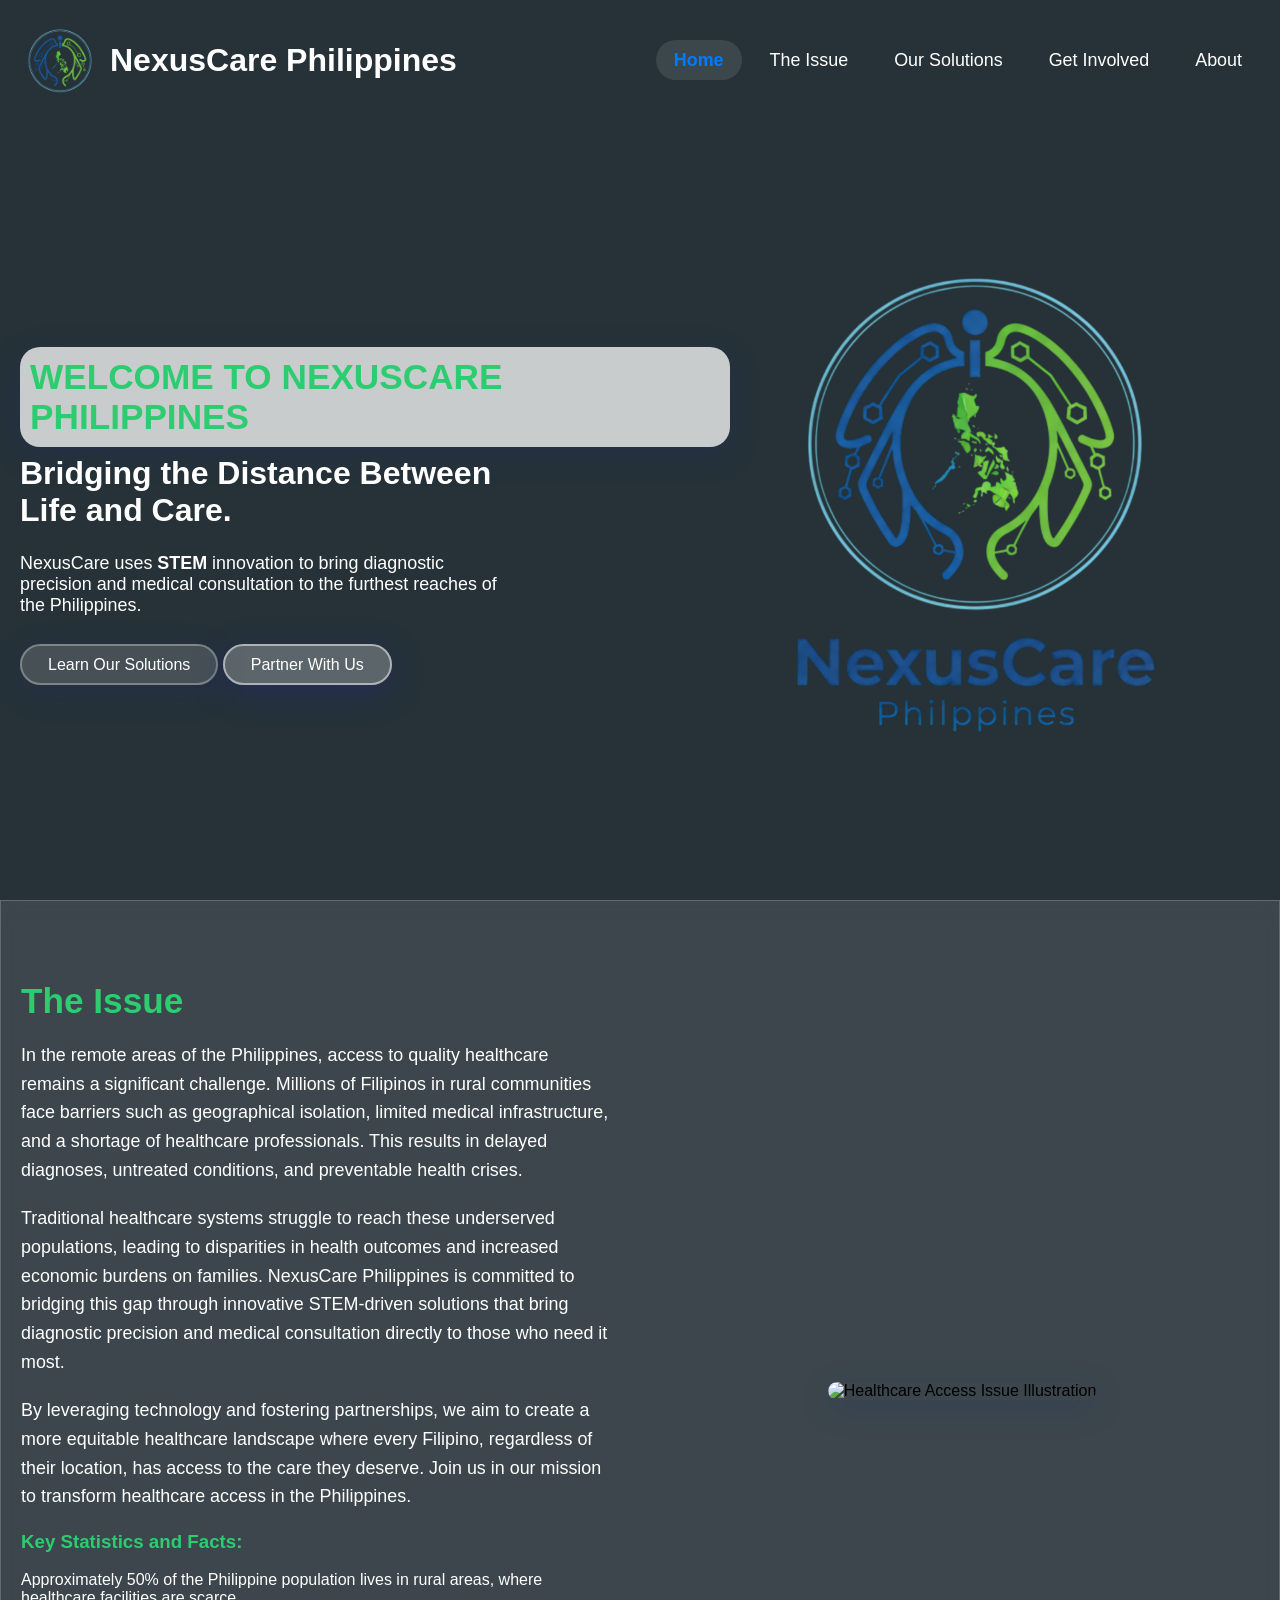
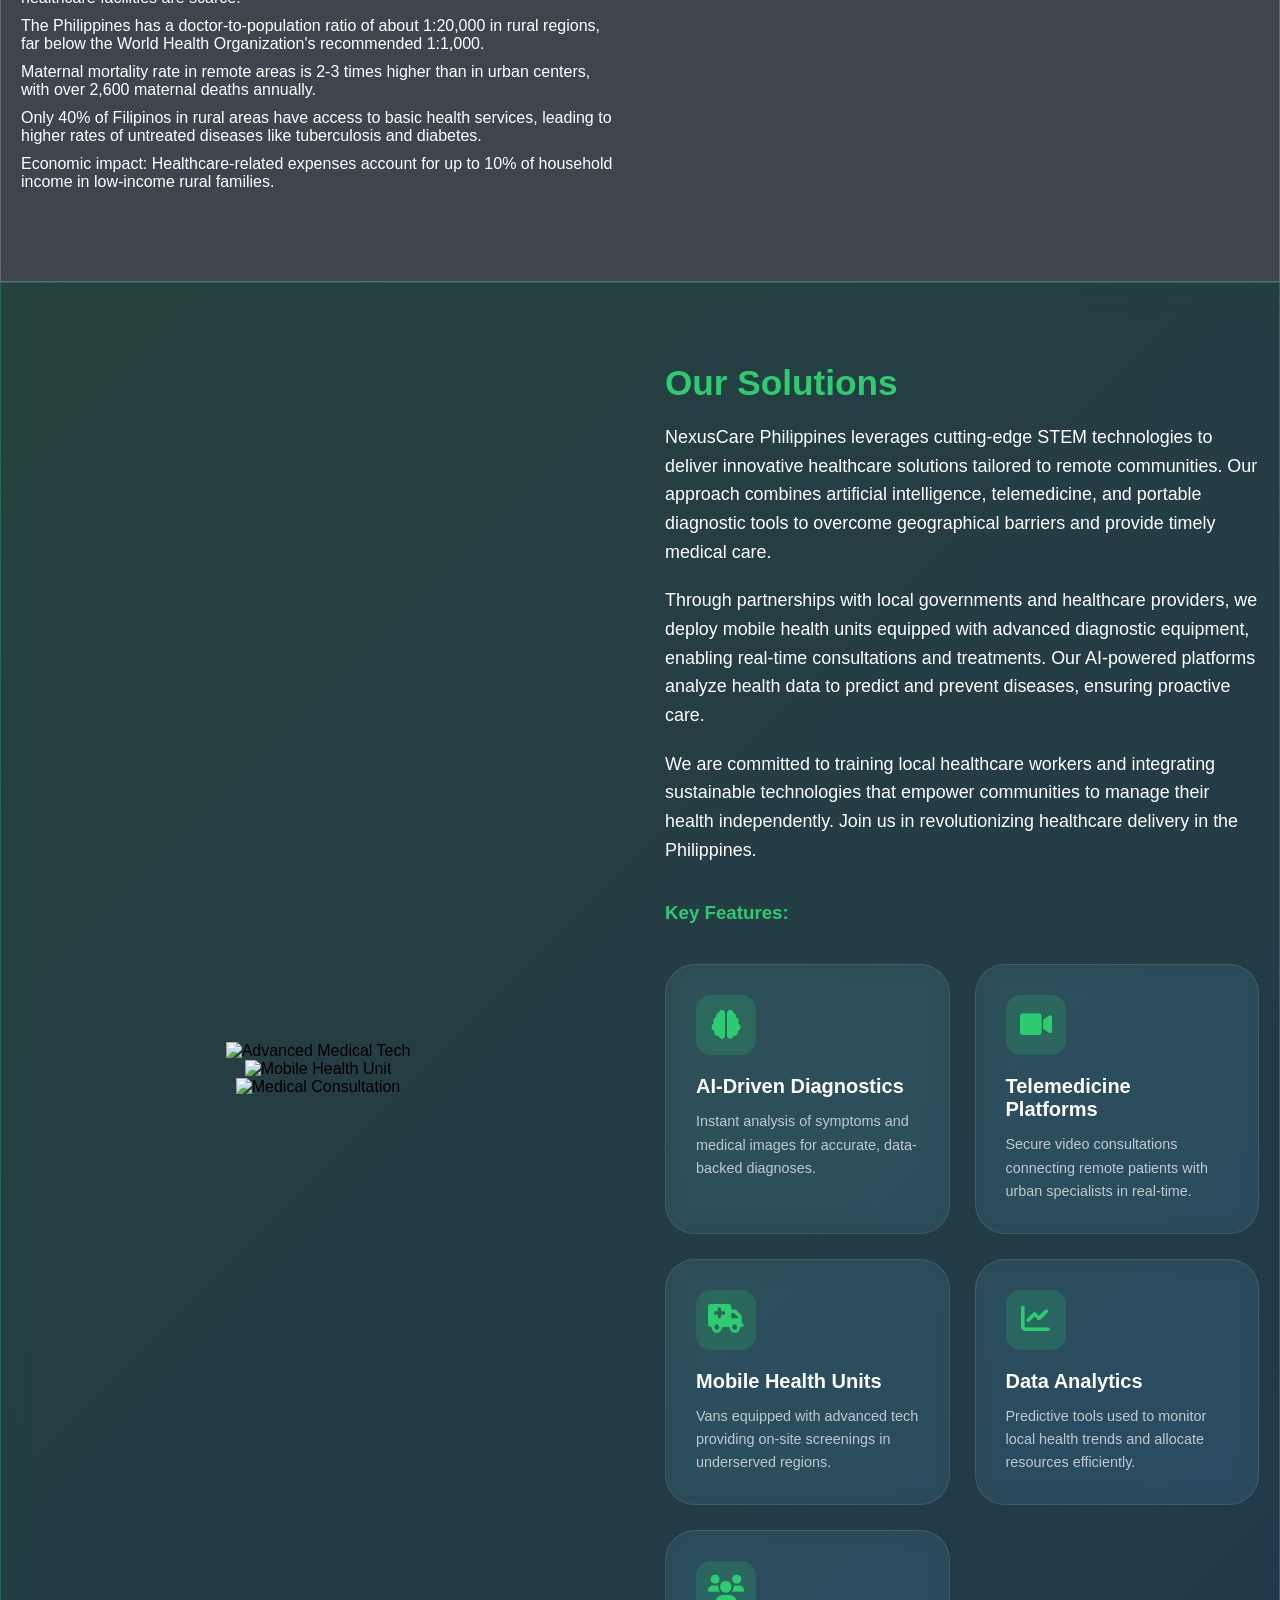
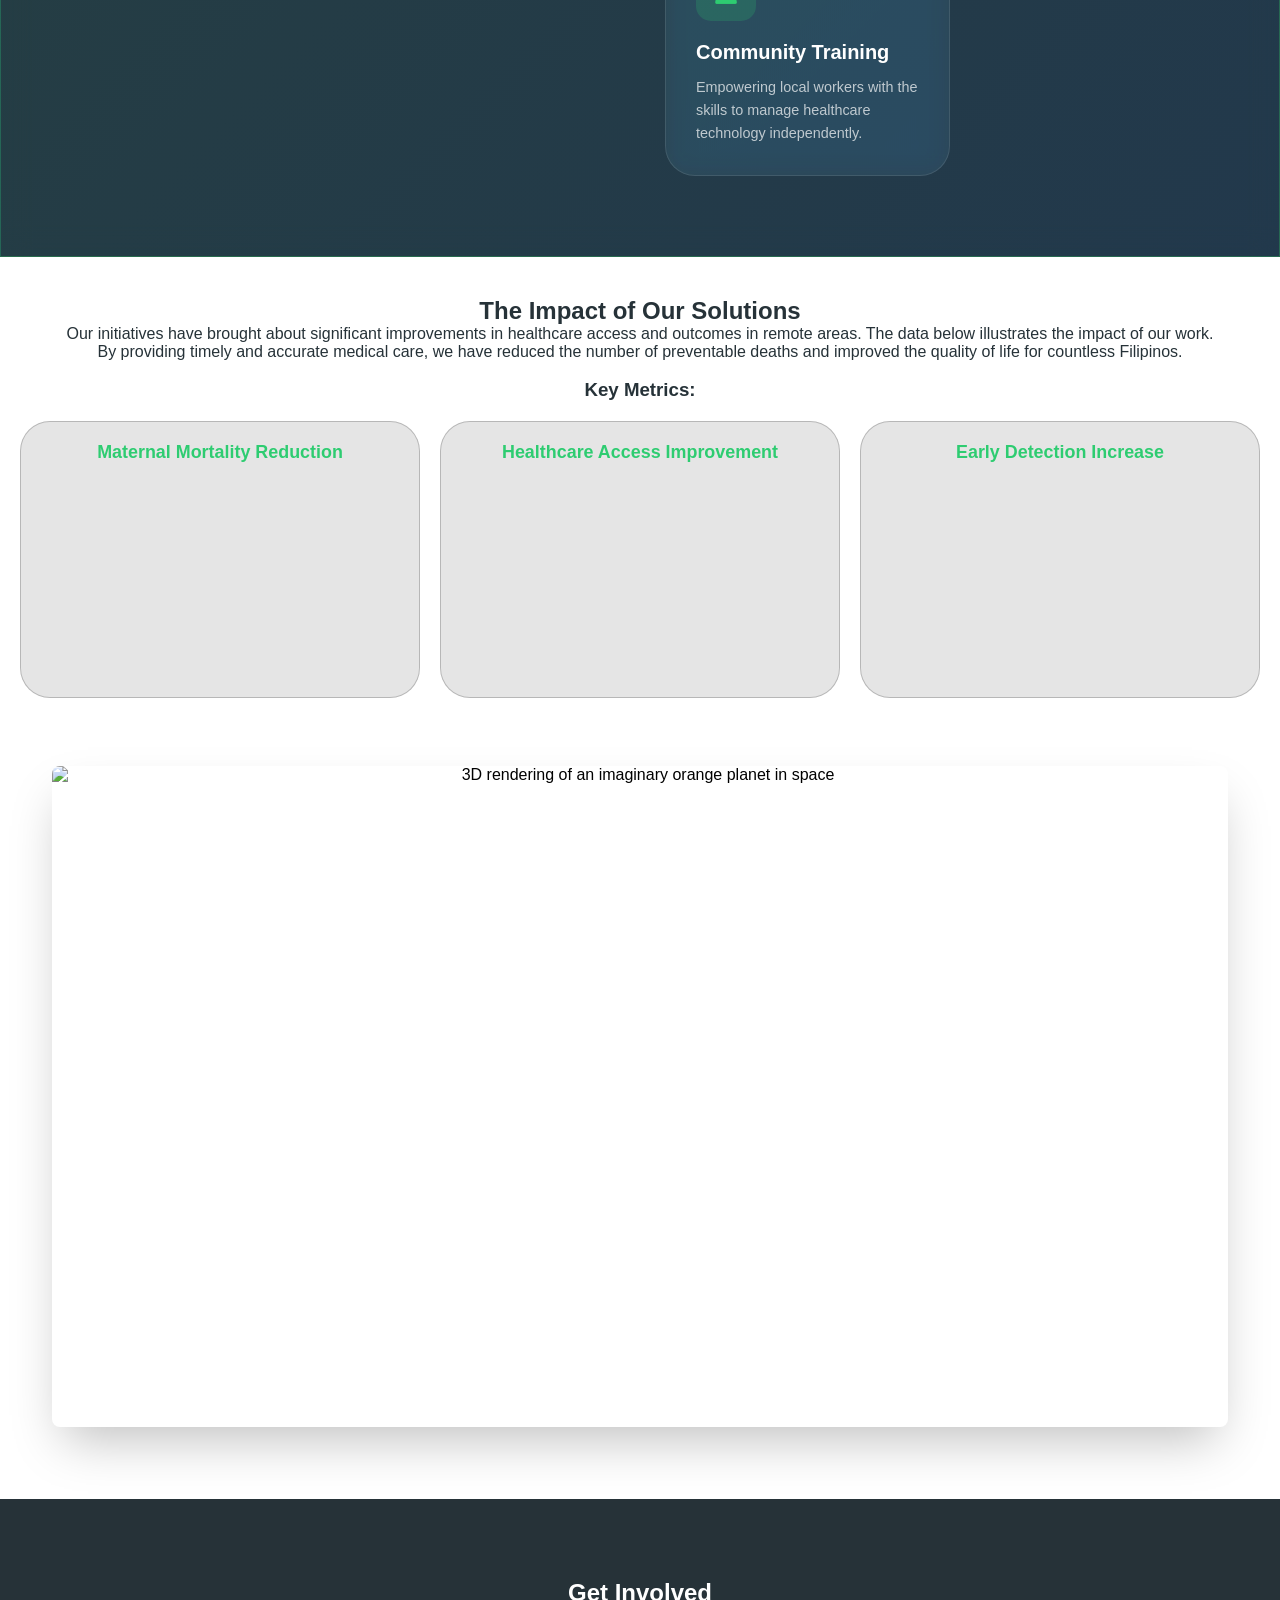
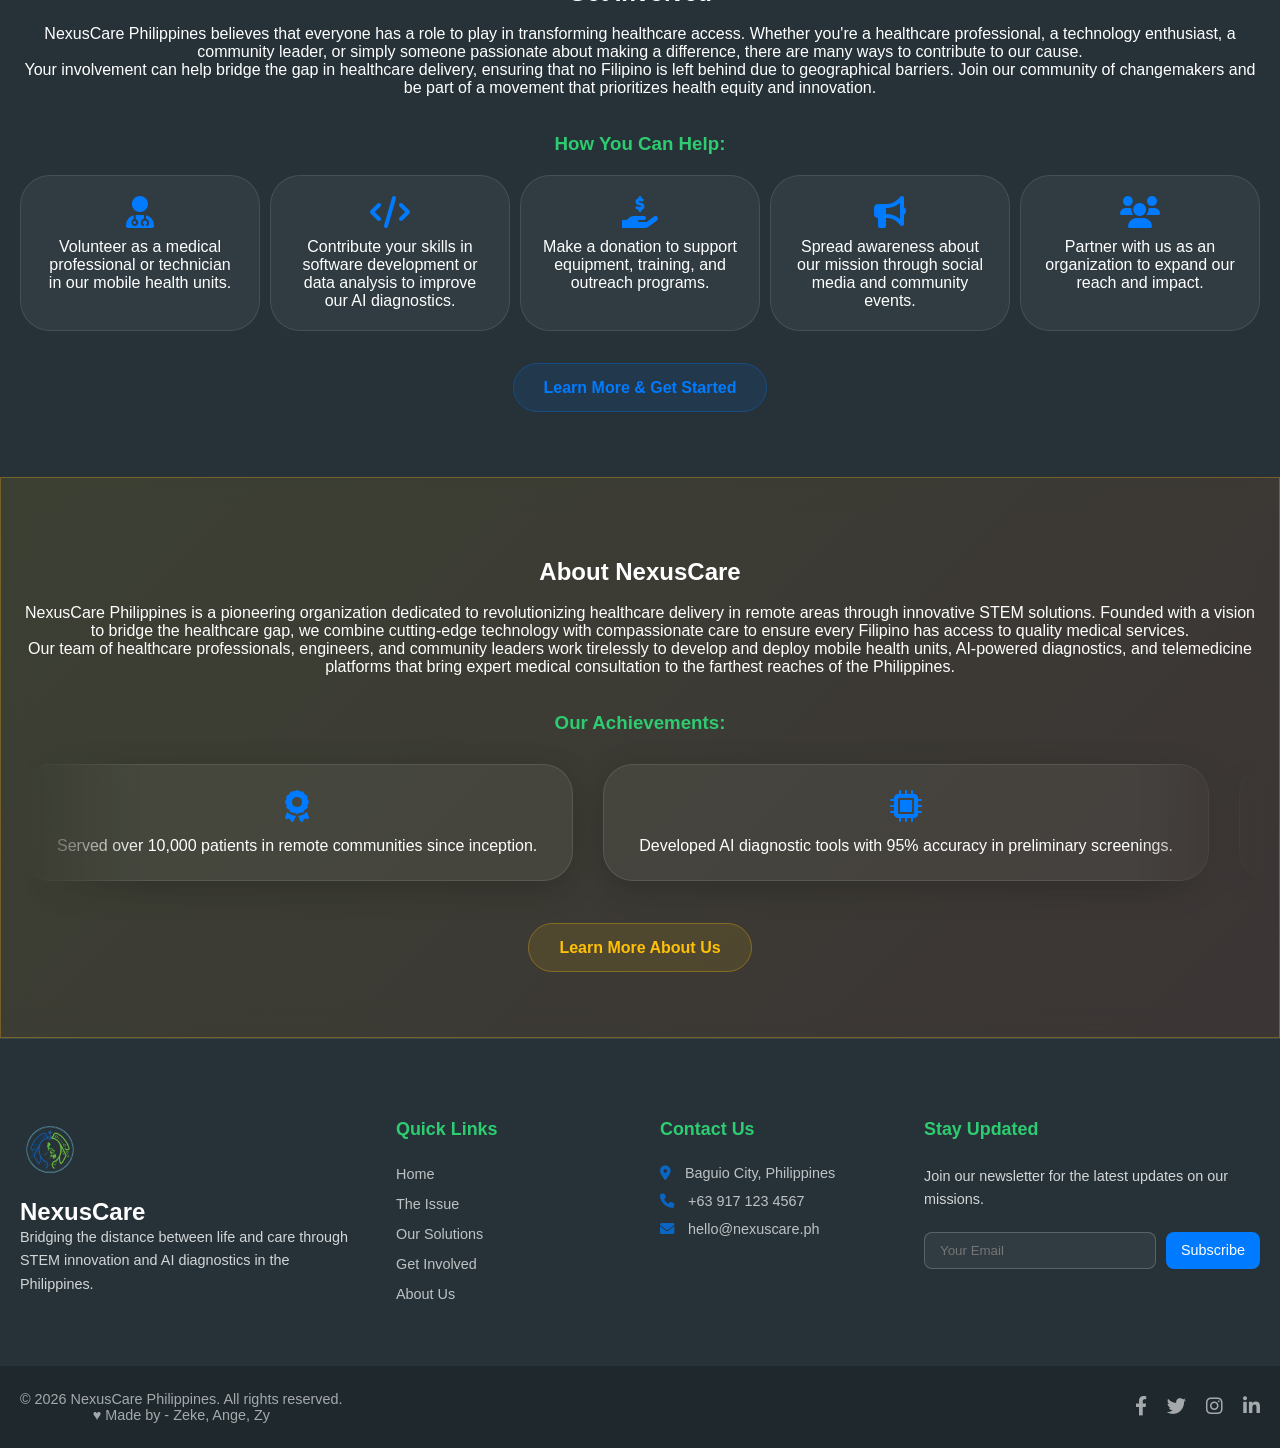
==== commit e4b805f9: "Add loading screen" ====
--- a/index.html
+++ b/index.html
@@ -37,6 +37,14 @@
             <button id="menu-open-button" class="fas fa-bars"></button>
        </nav>
     </header>
+
+    <div id="loading-screen">
+    <div class="loader">
+        <img src="images/No Text Transparent.png" alt="NexusCare Logo" class="loader-logo">
+        <div class="loader-bar"></div>
+        <p>Connecting to NexusCare...</p>
+    </div>
+</div>
 
     <main>
         <section class="hero-section">
--- a/style.css
+++ b/style.css
@@ -1425,4 +1425,64 @@
 
 .member-angelica {
     object-position: center 42%;
+}
+
+/* Loading Screen Styling */
+#loading-screen {
+    position: fixed;
+    inset: 0;
+    background: var(--dark-color);
+    display: flex;
+    justify-content: center;
+    align-items: center;
+    z-index: 9999; /* Higher than navbar */
+    transition: opacity 0.5s ease, visibility 0.5s ease;
+}
+
+.loader {
+    text-align: center;
+    color: var(--white-color);
+}
+
+.loader-logo {
+    height: 100px;
+    width: auto;
+    margin-bottom: 20px;
+    animation: pulse 2s infinite ease-in-out;
+}
+
+.loader-bar {
+    width: 200px;
+    height: 4px;
+    background: rgba(255, 255, 255, 0.1);
+    border-radius: var(--border-radius-s);
+    margin: 0 auto 10px;
+    position: relative;
+    overflow: hidden;
+}
+
+.loader-bar::after {
+    content: '';
+    position: absolute;
+    left: -100%;
+    width: 100%;
+    height: 100%;
+    background: var(--secondary-color);
+    animation: loading-progress 1.5s infinite linear;
+}
+
+@keyframes pulse {
+    0%, 100% { transform: scale(1); opacity: 0.8; }
+    50% { transform: scale(1.1); opacity: 1; }
+}
+
+@keyframes loading-progress {
+    0% { left: -100%; }
+    100% { left: 100%; }
+}
+
+/* Class to hide the loader */
+#loading-screen.fade-out {
+    opacity: 0;
+    visibility: hidden;
 }
